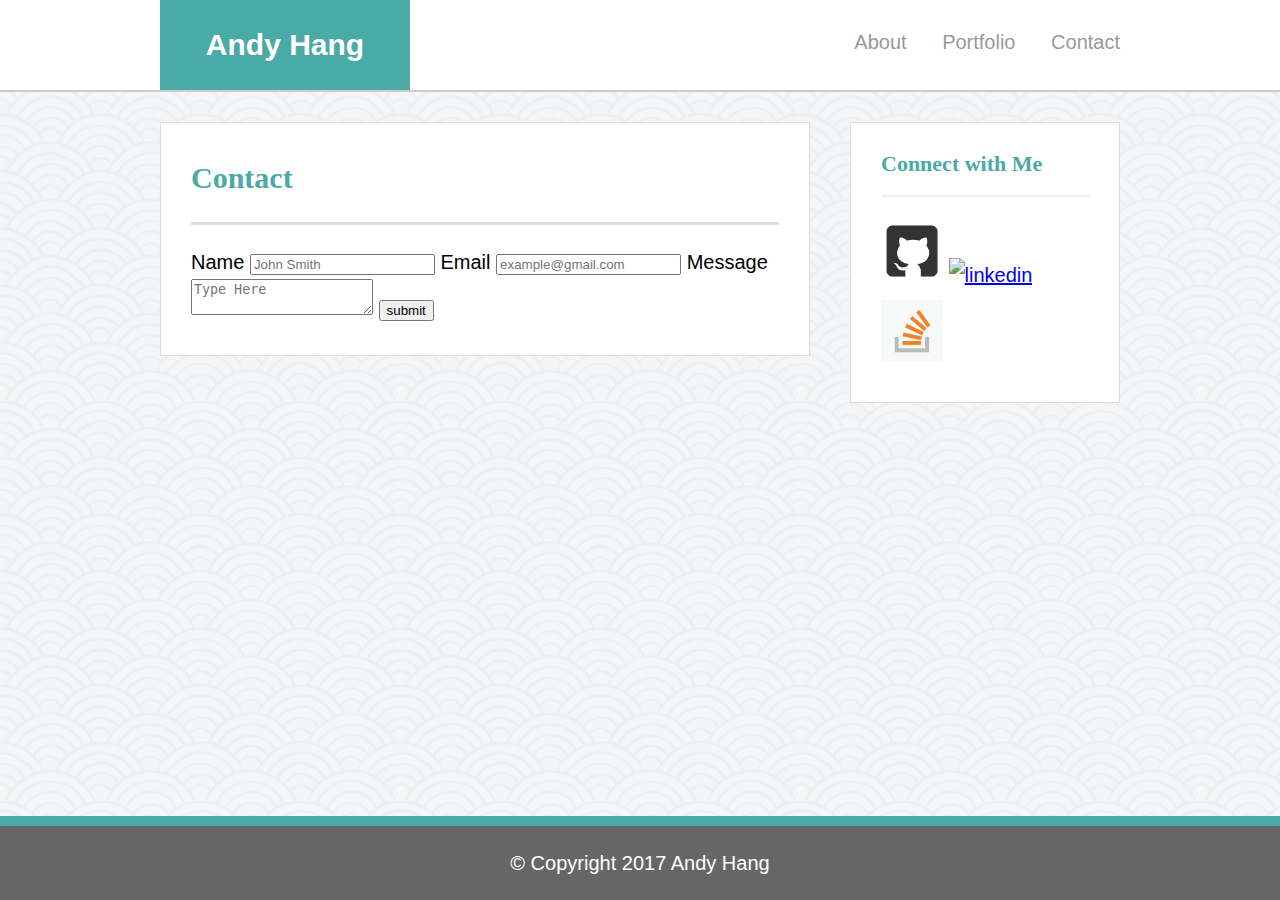
==== contact.html @ 72c6a85f "v0.01" ====
<!DOCTYPE html>
<html>
<head>
    <meta charset="UTF-8">
    <title>Basic Portfolio - Home Page</title>
    <link rel="stylesheet" type="text/css" href="assets/css/reset.css">
    <link rel="stylesheet" type="text/css" href="assets/css/style.css">
</head>
<body>

    <header class="mainhead">
        <div class="container">
            <div class="logo">Andy Hang</div>
            <div class="nav-bar">
                <a href="index.html">About</a>
                <a href="portfolio.html">Portfolio</a>
                <a href="contact.html">Contact</a>
            </div>
        </div>
    </header>

    <div class="container">
        <div class="main-container">

            <h1>Contact</h1>
            <form>

                <label>Name</label>
                <input name="name" placeholder="John Smith">

                <label>Email</label>
                <input name="email" type="email" placeholder="example@gmail.com">

                <label>Message</label>
                <textarea name="message" placeholder="Type Here"></textarea>

                <input id="submit" name="submit" type="submit" value="submit">
            </form>
        </div>
    </div>

    <div class="socialbar">
        <div class="connect">
            <h2>Connect with Me</h2>
            <a target="_blank" href="https://github.com/ahang1"><img src="assets/images/github.png" alt="github"></a>
            <a target="_blank" href="https://www.linkedin.com/in/andy-hang-492057102"><img src="assets/images/linkedin.png" alt="linkedin"></a>
            <a target="_blank" href="https://www.stackoverflow.com/users/7075687/ahang"><img src="assets/images/stackoverflow.png" alt="stackoverflow"></a>
        </div>
    </div>

    <div class="footer">
        <h4>© Copyright 2017 Andy Hang</h4>
    </div>
</body>
</html>
---- assets/css/style.css ----
* {
    box-sizing: border-box;
}

body {
    font-family: 'Arial', 'Helvetica Neue', Helvetica, sans-serif;
    background-image: url(../images/bg.png);
    font-size: 20px;
    line-height: 34px;
    color: #7777777;
}

.container {
    width: 100%;
    max-width: 960px;
    margin: 0 auto;
    clear: both;
}

h1, h2, h3, p {
    margin-bottom: 20px;
}

h1, h2, h3 {
    font-family: 'Georgia', Times, 'Times New Roman', serif;
    font-weight: 700;
    color: #4aaaa5;
}

h1 {
    font-size: 30px;
    line-height: 49px;
    border-bottom: 3px solid #ddd;
    padding-bottom: 20px;
}

h2, h3 {
    font-size: 22px;
}

.mainhead {
    background: #ffffff;
    margin: 0 0 30px;
    z-index: 99;
    color: #fff;
    overflow: auto;
    border-bottom: 2px solid #ccc;
/*    position: fixed;*/
    width: 100%;
}

.logo {
    width:  250px;
    height: 90px;
    background: #4aaaa5;
    float: left;
    text-align: center;
    line-height: 90px;
    color: #ffffff;
    font-weight: 700;
    font-size: 30px;
}

.nav-bar {
    float: right;
    margin-top: 25px;
}

.nav-bar a {
    color: #999;
    text-decoration: none;
    margin-left: 15px;
    display: inline-block;
    border-left: 15px;
    padding-left: 15px;
    line-height: 18px;
}

.nav-bar a:first-child {
    border-left: 0 none;
}

.main-container {
    padding-top: 130px;
    background: #ffffff;
    padding: 30px;
    margin: 0 0 182px 0;
    width: 100%;
    max-width: 650px;
    float: left;
    border: 1px solid #ddd;
}

.profile {
    display: inline-block;
    width: 150px;
    height: 150px;
    border-radius: 50%;
    float: left;
    margin: 20px 20px 20px 20px;
    border: 3px solid #4aaaa5;
    float: left;
    display: block;
}

.socialbar {
    background: #ffffff;
    padding: 30px;
    width: 100%;
    max-width: 270px;
    float: left;
    border: 1px solid #ddd;
    margin-bottom: 20px;
    margin-left: 40px;
}

h3, .sidebar, h2 {
    border-bottom: 2px solid #eee;
    padding-bottom: 20px;
    margin-bottom: 15px;
    line-height: 22px;
}

.socialbar img {
    width: 62px;
    height: 62px;
    margin-top: 8px;
}

.footer {
    text-align: center;
    display:block;
    position: fixed;
    background-color: #666666;
    color: white;
    border-top-width: 10px;
    border-style: solid;
    border-top-color: #4aaaa5;
    bottom: 0px;
    width: 100%;
}

.footer h4 {
    padding: 20px;
}
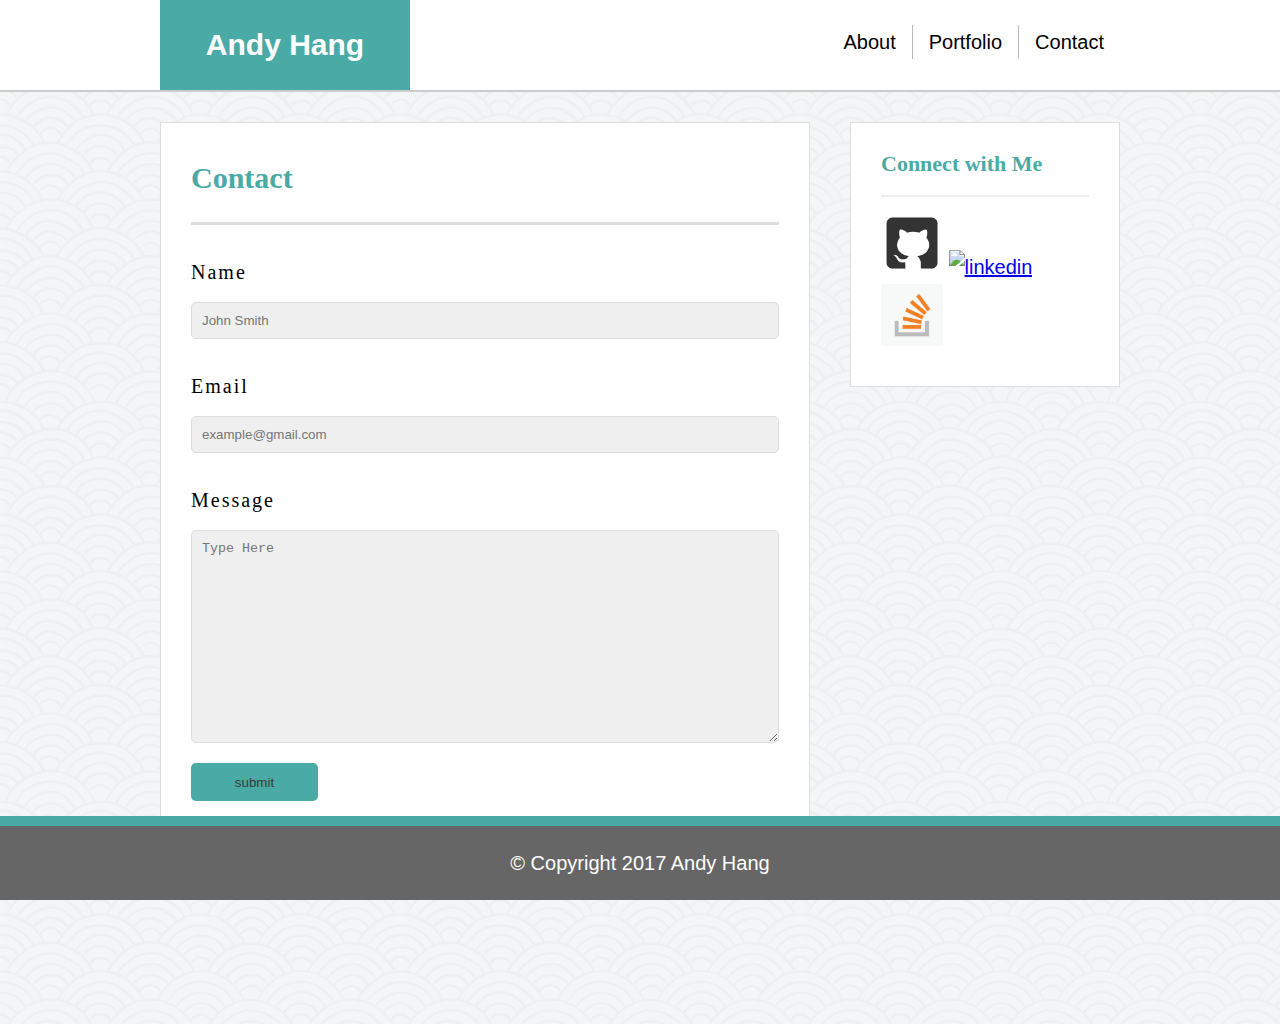
==== commit 2526b47d: "Merge branch 'master' of https://github.com/ahang1/Basic-Portfolio.v2.0" ====
--- a/contact.html
+++ b/contact.html
@@ -12,15 +12,17 @@
         <div class="container">
             <div class="logo">Andy Hang</div>
             <div class="nav-bar">
-                <a href="index.html">About</a>
-                <a href="portfolio.html">Portfolio</a>
-                <a href="contact.html">Contact</a>
+                <ul>
+                    <li><a href="index.html">About</a></li>
+                    <li><a href="portfolio.html">Portfolio</a></li>
+                    <li><a href="contact.html">Contact</a></li>
+                </ul>
             </div>
         </div>
     </header>
 
     <div class="container">
-        <div class="main-container">
+        <div class="main-container container-contact">
 
             <h1>Contact</h1>
             <form>
--- a/assets/css/style.css
+++ b/assets/css/style.css
@@ -38,6 +38,7 @@
     font-size: 22px;
 }
 
+/*Header Styling*/
 .mainhead {
     background: #ffffff;
     margin: 0 0 30px;
@@ -45,7 +46,6 @@
     color: #fff;
     overflow: auto;
     border-bottom: 2px solid #ccc;
-/*    position: fixed;*/
     width: 100%;
 }
 
@@ -62,6 +62,40 @@
 }
 
 .nav-bar {
+    margin-top: 25px;
+    float: right;
+}
+
+/*.nav-bar ul {
+    list-style-type: none;
+    margin: 0;
+    padding: 0;
+    overflow: hidden;
+    background-color: white;
+}*/
+
+.nav-bar li {
+    float: left;
+    border-right: 1px solid #bbb;
+}
+
+.nav-bar li:last-child {
+    border-right: none;
+}
+
+.nav-bar li a {
+    color: black;
+    padding: 14px 16px;
+    text-decoration: none;
+}
+
+.nav-bar li a:hover {
+    background-color: #4aaaa5;
+}
+
+
+
+/*.nav-bar {
     float: right;
     margin-top: 25px;
 }
@@ -76,9 +110,22 @@
     line-height: 18px;
 }
 
-.nav-bar a:first-child {
-    border-left: 0 none;
-}
+.nav-bar li a:hover {
+    background-color: #4aaaa5;
+}*/
+
+/*.nav-bar a {
+    display: inline;
+    float: left;
+    border-right: 2px solid #bbb;
+
+}*/
+
+.nav-bar a:last-child {
+    border-right: none;
+}
+
+/*Main Container Styling*/
 
 .main-container {
     padding-top: 130px;
@@ -91,10 +138,18 @@
     border: 1px solid #ddd;
 }
 
+/*.container-contact {
+    margin-left 59%;
+}*/
+
+.container-portfolio {
+    width: 65%;
+}
+
 .profile {
     display: inline-block;
-    width: 150px;
-    height: 150px;
+    width: 200px;
+    height: 250px;
     border-radius: 50%;
     float: left;
     margin: 20px 20px 20px 20px;
@@ -123,10 +178,102 @@
 
 .socialbar img {
     width: 62px;
-    height: 62px;
-    margin-top: 8px;
-}
-
+}
+
+/*Form Styling*/
+
+form label {
+    font-family: 'Georgia', Times, Times New Roman, serif;
+    padding-top: 10px;
+    padding-bottom: 10px;
+}
+
+label {
+    display: block;
+    margin-top: 20px;
+    letter-spacing: 2px;
+}
+
+form {
+    margin: 0 auto;
+    width: 100%;
+/*    padding-left: 60px;
+    padding-right: 40px;*/
+
+}
+
+input, textarea {
+    width: 100%;
+    background:#efefef;
+    border: 1px solid #dedede;
+    padding:10px;
+    margin-top:3px;
+    /*font-size:0.9em;*/
+    color:#3a3a3a;
+    -moz-border-radius:5px;
+    -webkit-border-radius:5px;
+    border-radius:5px;
+}
+
+input#submit {
+    background-color: #4aaaa5;
+    width: 127px;
+    height: 38px;
+    border:none;
+    cursor:pointer;
+    display: block;
+    margin-top: 10px;
+    margin-bottom: 10px;
+}
+
+    #submit:hover {
+        opacity:.9;
+    }
+
+input:focus, textarea:focus {
+    border:1px solid #97d6eb;
+}
+
+textarea {
+    height:213px;
+}
+
+/*Source: https://www.youtube.com/watch?v=J6YmFApjX1w*/
+
+article {
+    height: 200px;
+    width: 200px;
+    background-color: white;
+    float: left;
+    margin-top: 25px;
+    margin-bottom: 10px;
+    margin-left: 60px;
+    overflow: hidden;
+    position: relative;
+}
+
+article h4 {
+    font-family: 'Georgia', Times, Times New Roman, serif;
+    background-color: #4aaaa5;
+    color: white;
+    text-align: center;
+    position: absolute;
+
+    bottom: 0;
+    width: 100%;
+    
+    margin-bottom: 10px;
+}
+
+article img {
+    height: 100%;
+    width: auto;
+    position: absolute;
+    border: 2px solid #cccccc;
+}
+
+
+/*Footer Styling*/
 .footer {
     text-align: center;
     display:block;
